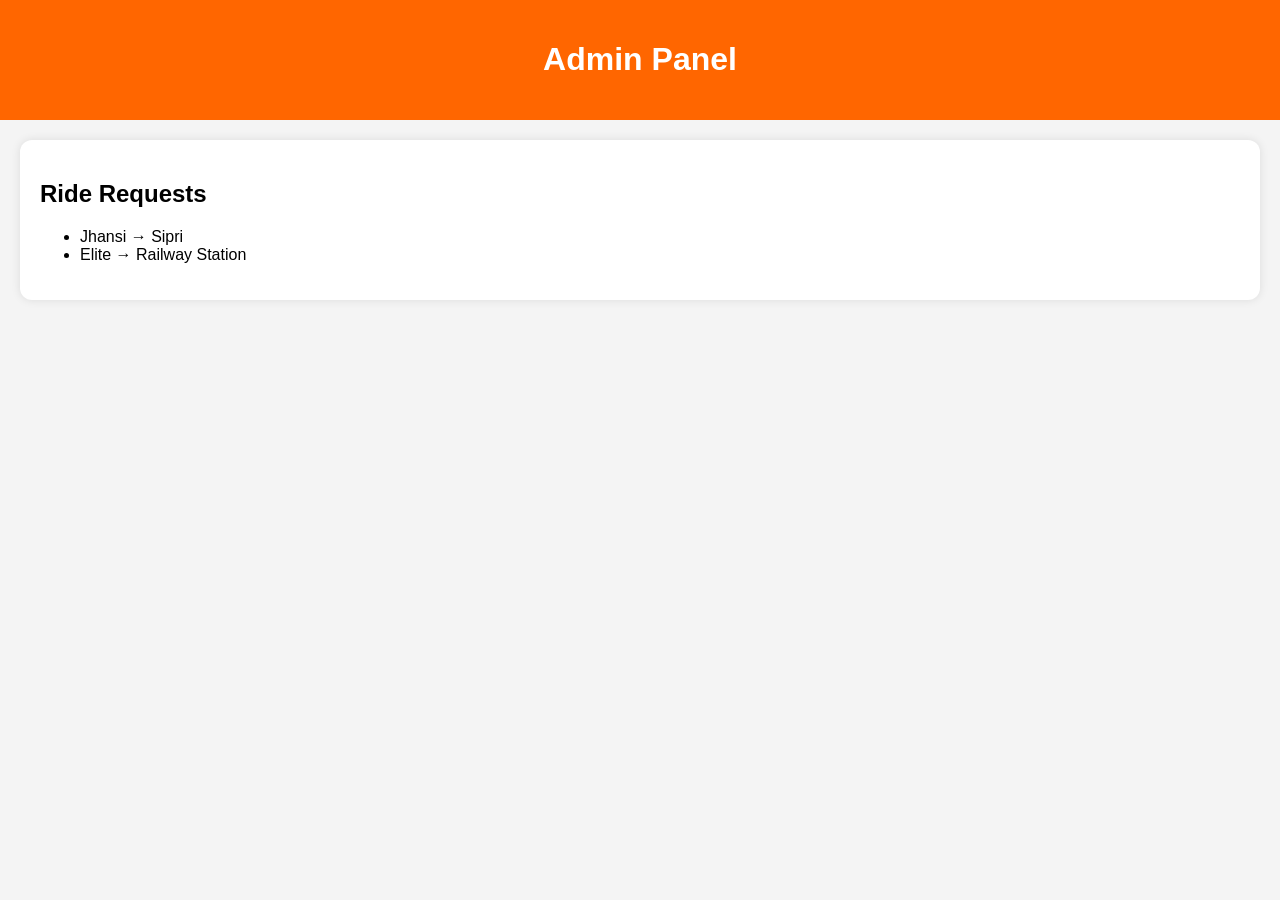
==== admin.html @ d3d3045b "Create admin.html" ====
<!DOCTYPE html>
<html>
<head>

<title>TRIPY Admin</title>

<link rel="stylesheet"
href="style.css">

</head>

<body>

<header>

<h1>Admin Panel</h1>

</header>

<div class="card">

<h2>Ride Requests</h2>

<ul>

<li>Jhansi → Sipri</li>

<li>Elite → Railway Station</li>

</ul>

</div>

</body>
</html>
---- style.css ----
body{
font-family:Arial,sans-serif;
background:#f4f4f4;
margin:0;
}

header{
background:#ff6600;
color:#fff;
padding:20px;
text-align:center;
}

.hero{
padding:50px;
text-align:center;
background:#fff;
}

.card{
background:#fff;
padding:20px;
margin:20px;
border-radius:12px;
box-shadow:0 0 10px rgba(0,0,0,.1);
}

input{
width:100%;
padding:12px;
margin:10px 0;
}

button{
background:#ff6600;
color:#fff;
border:none;
padding:12px 20px;
cursor:pointer;
}

#map{
height:400px;
margin:20px;
border-radius:12px;
}
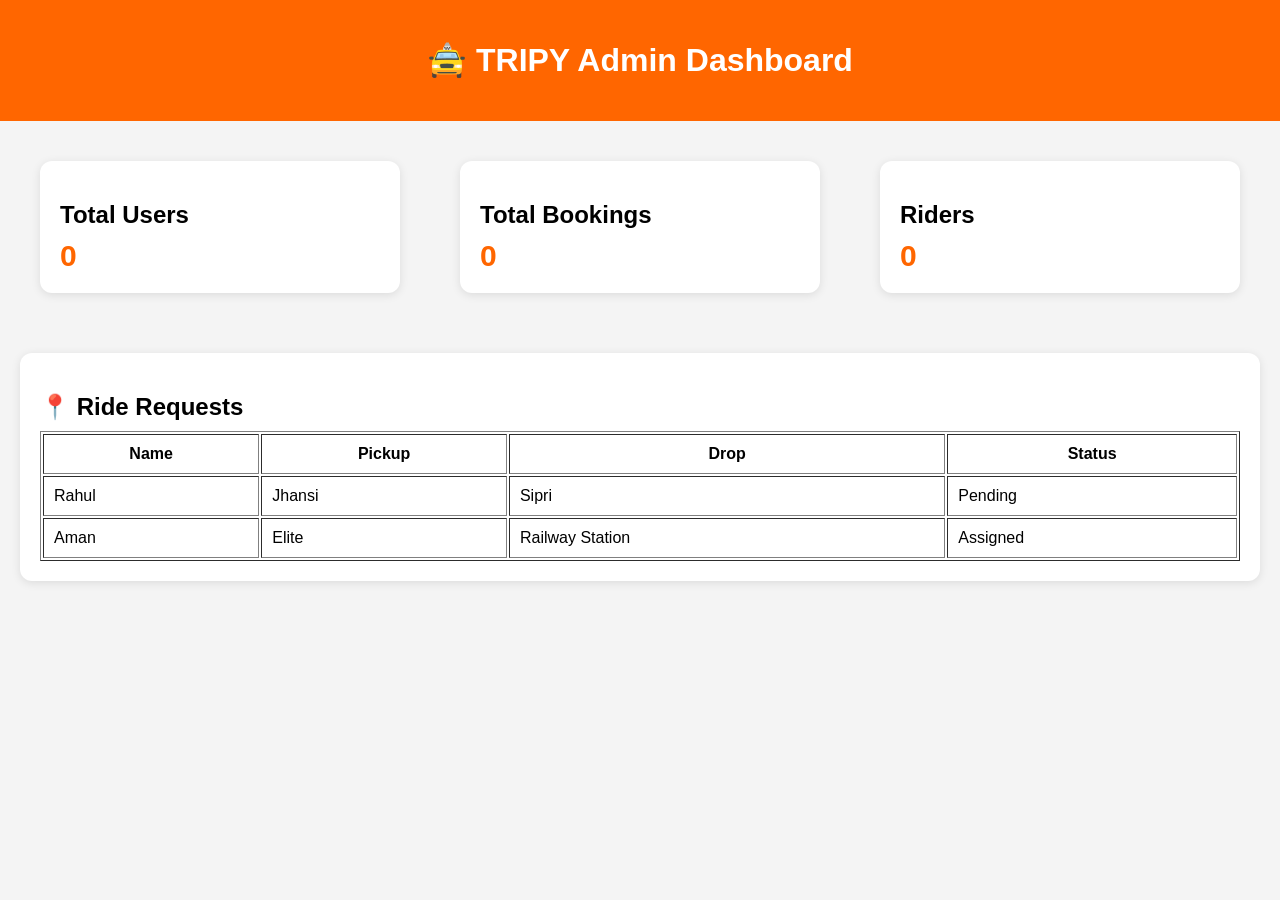
==== commit bcffd6ba: "Update admin.html" ====
--- a/admin.html
+++ b/admin.html
@@ -1,34 +1,102 @@
 <!DOCTYPE html>
-<html>
+<html lang="hi">
 <head>
+<meta charset="UTF-8">
+<meta name="viewport" content="width=device-width, initial-scale=1.0">
+<title>TRIPY Admin Panel</title>
 
-<title>TRIPY Admin</title>
+<link rel="stylesheet" href="style.css">
 
-<link rel="stylesheet"
-href="style.css">
+<style>
+body{
+    background:#f4f4f4;
+    font-family:Arial,sans-serif;
+}
+
+header{
+    background:#ff6600;
+    color:white;
+    text-align:center;
+    padding:20px;
+}
+
+.dashboard{
+    display:grid;
+    grid-template-columns:repeat(auto-fit,minmax(250px,1fr));
+    gap:20px;
+    padding:20px;
+}
+
+.card{
+    background:white;
+    padding:20px;
+    border-radius:12px;
+    box-shadow:0 2px 10px rgba(0,0,0,.1);
+}
+
+.card h2{
+    margin-bottom:10px;
+}
+
+.stat{
+    font-size:30px;
+    font-weight:bold;
+    color:#ff6600;
+}
+</style>
 
 </head>
-
 <body>
 
 <header>
-
-<h1>Admin Panel</h1>
-
+<h1>🚖 TRIPY Admin Dashboard</h1>
 </header>
 
+<div class="dashboard">
+
 <div class="card">
+<h2>Total Users</h2>
+<div class="stat" id="users">0</div>
+</div>
 
-<h2>Ride Requests</h2>
+<div class="card">
+<h2>Total Bookings</h2>
+<div class="stat" id="bookings">0</div>
+</div>
 
-<ul>
+<div class="card">
+<h2>Riders</h2>
+<div class="stat" id="riders">0</div>
+</div>
 
-<li>Jhansi → Sipri</li>
+</div>
 
-<li>Elite → Railway Station</li>
+<div class="card" style="margin:20px;">
+<h2>📍 Ride Requests</h2>
 
-</ul>
+<table width="100%" border="1" cellpadding="10">
+<tr>
+<th>Name</th>
+<th>Pickup</th>
+<th>Drop</th>
+<th>Status</th>
+</tr>
 
+<tr>
+<td>Rahul</td>
+<td>Jhansi</td>
+<td>Sipri</td>
+<td>Pending</td>
+</tr>
+
+<tr>
+<td>Aman</td>
+<td>Elite</td>
+<td>Railway Station</td>
+<td>Assigned</td>
+</tr>
+
+</table>
 </div>
 
 </body>
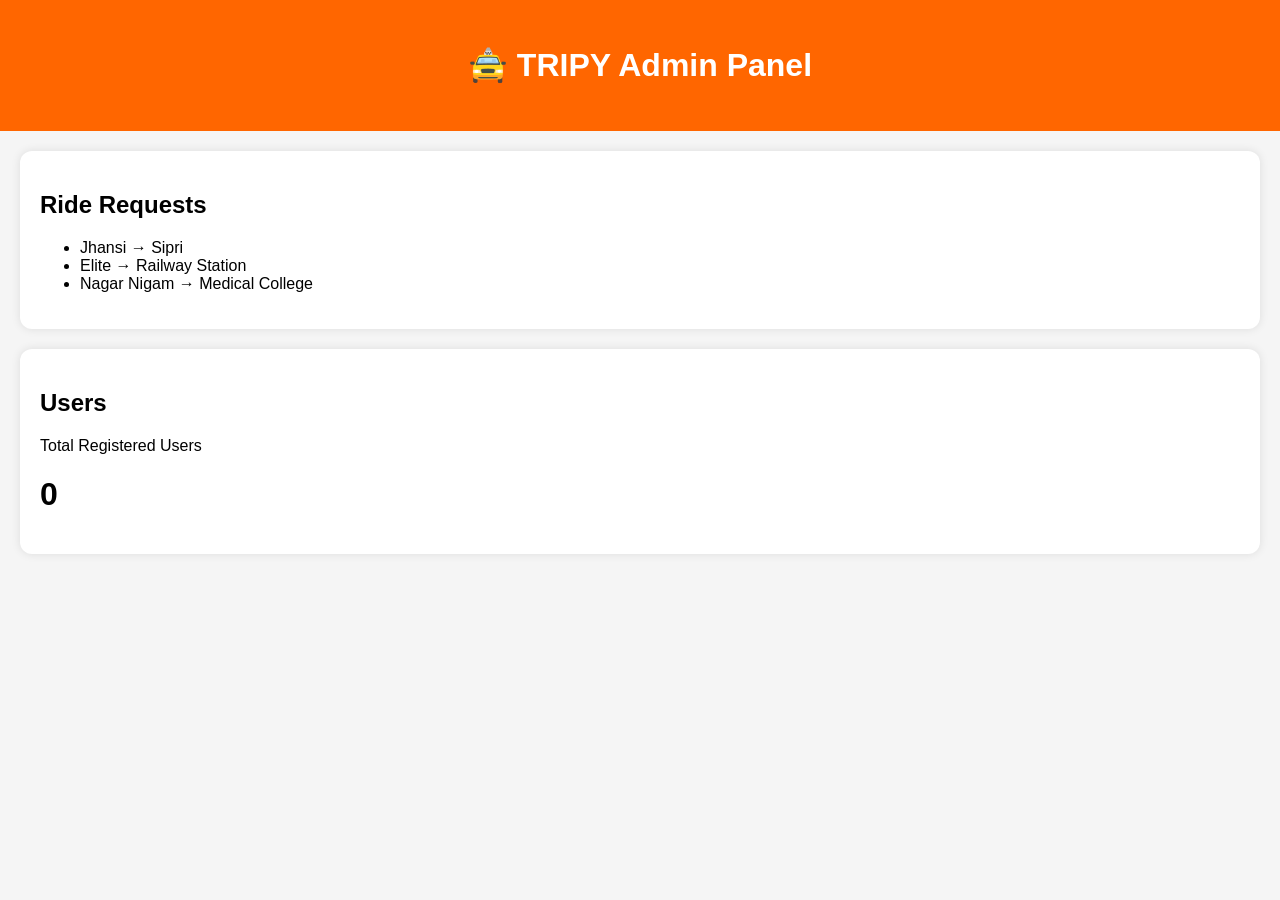
==== commit 89711c80: "Create admin.html" ====
--- a/admin.html
+++ b/admin.html
@@ -1,102 +1,46 @@
 <!DOCTYPE html>
-<html lang="hi">
+<html>
 <head>
-<meta charset="UTF-8">
-<meta name="viewport" content="width=device-width, initial-scale=1.0">
-<title>TRIPY Admin Panel</title>
 
-<link rel="stylesheet" href="style.css">
+<title>TRIPY Admin</title>
 
-<style>
-body{
-    background:#f4f4f4;
-    font-family:Arial,sans-serif;
-}
-
-header{
-    background:#ff6600;
-    color:white;
-    text-align:center;
-    padding:20px;
-}
-
-.dashboard{
-    display:grid;
-    grid-template-columns:repeat(auto-fit,minmax(250px,1fr));
-    gap:20px;
-    padding:20px;
-}
-
-.card{
-    background:white;
-    padding:20px;
-    border-radius:12px;
-    box-shadow:0 2px 10px rgba(0,0,0,.1);
-}
-
-.card h2{
-    margin-bottom:10px;
-}
-
-.stat{
-    font-size:30px;
-    font-weight:bold;
-    color:#ff6600;
-}
-</style>
+<link rel="stylesheet"
+href="style.css">
 
 </head>
+
 <body>
 
 <header>
-<h1>🚖 TRIPY Admin Dashboard</h1>
+
+<h1>🚖 TRIPY Admin Panel</h1>
+
 </header>
 
-<div class="dashboard">
+<div class="card">
 
-<div class="card">
-<h2>Total Users</h2>
-<div class="stat" id="users">0</div>
+<h2>Ride Requests</h2>
+
+<ul>
+
+<li>Jhansi → Sipri</li>
+
+<li>Elite → Railway Station</li>
+
+<li>Nagar Nigam → Medical College</li>
+
+</ul>
+
 </div>
 
 <div class="card">
-<h2>Total Bookings</h2>
-<div class="stat" id="bookings">0</div>
-</div>
 
-<div class="card">
-<h2>Riders</h2>
-<div class="stat" id="riders">0</div>
-</div>
+<h2>Users</h2>
 
-</div>
+<p>Total Registered Users</p>
 
-<div class="card" style="margin:20px;">
-<h2>📍 Ride Requests</h2>
+<h1>0</h1>
 
-<table width="100%" border="1" cellpadding="10">
-<tr>
-<th>Name</th>
-<th>Pickup</th>
-<th>Drop</th>
-<th>Status</th>
-</tr>
-
-<tr>
-<td>Rahul</td>
-<td>Jhansi</td>
-<td>Sipri</td>
-<td>Pending</td>
-</tr>
-
-<tr>
-<td>Aman</td>
-<td>Elite</td>
-<td>Railway Station</td>
-<td>Assigned</td>
-</tr>
-
-</table>
 </div>
 
 </body>
--- a/style.css
+++ b/style.css
@@ -1,26 +1,25 @@
 body{
+margin:0;
 font-family:Arial,sans-serif;
-background:#f4f4f4;
-margin:0;
+background:#f5f5f5;
 }
 
 header{
 background:#ff6600;
-color:#fff;
-padding:20px;
+color:white;
 text-align:center;
+padding:25px;
 }
 
 .hero{
+text-align:center;
 padding:50px;
-text-align:center;
-background:#fff;
 }
 
 .card{
-background:#fff;
+background:white;
+margin:20px;
 padding:20px;
-margin:20px;
 border-radius:12px;
 box-shadow:0 0 10px rgba(0,0,0,.1);
 }
@@ -33,9 +32,10 @@
 
 button{
 background:#ff6600;
-color:#fff;
+color:white;
 border:none;
 padding:12px 20px;
+border-radius:6px;
 cursor:pointer;
 }
 
